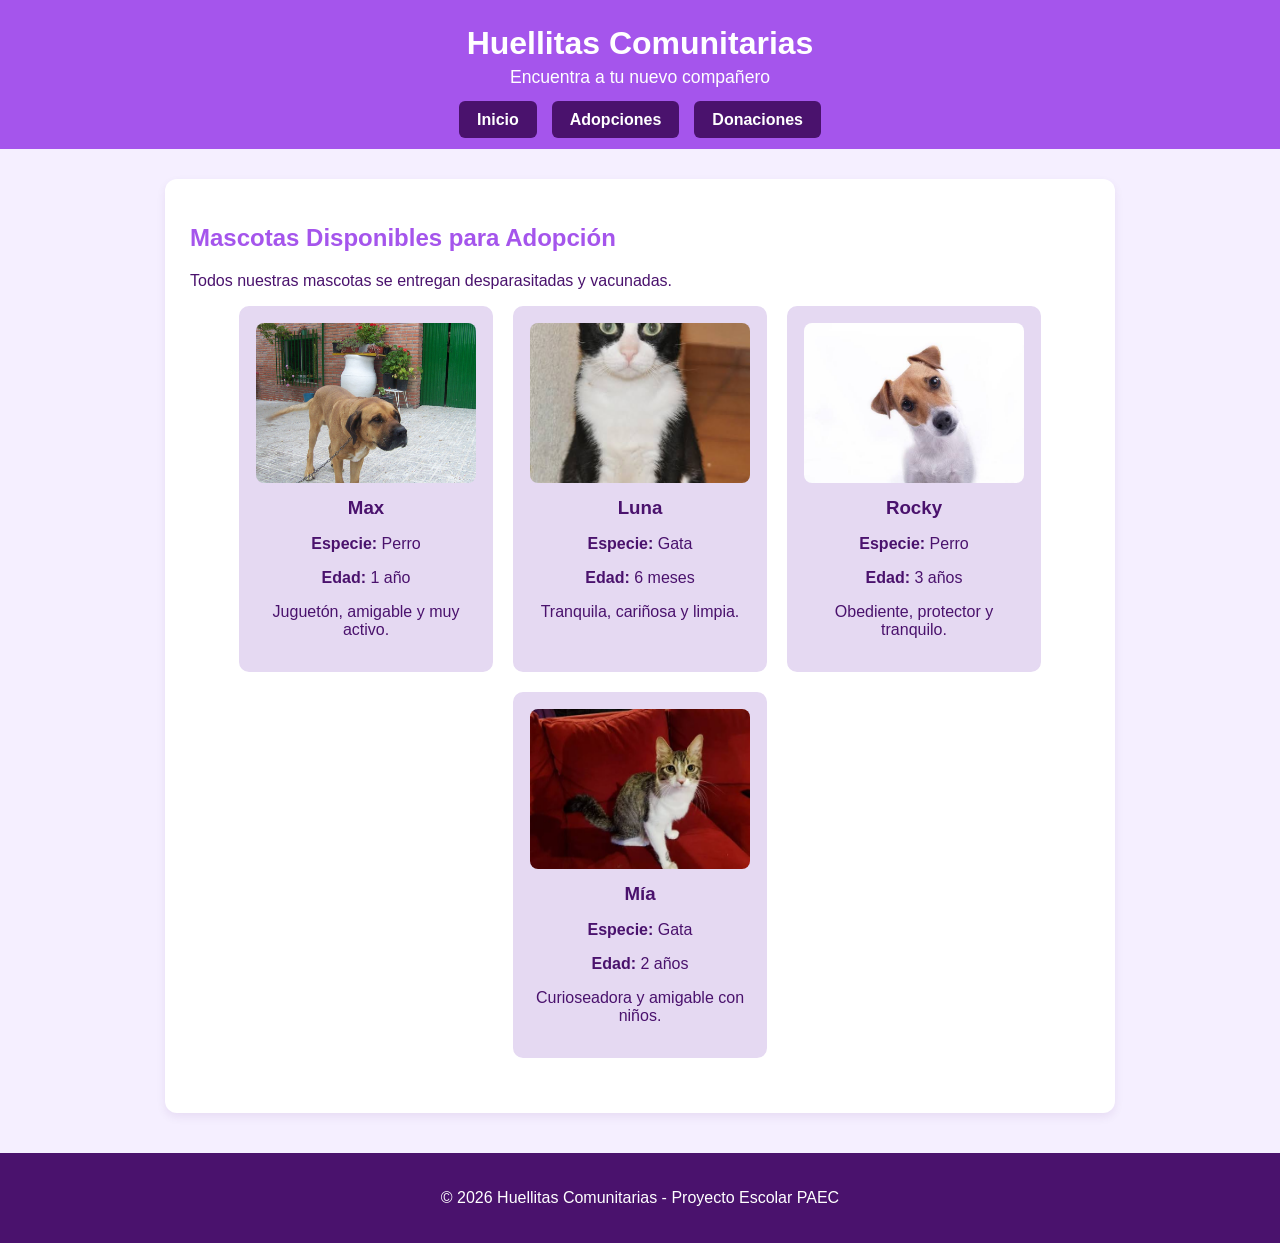
==== adopciones.html @ 8992a39e "Final" ====
<!DOCTYPE html>
<html lang="es">
<head>
    <meta charset="UTF-8">
    <title>Huellitas Comunitarias - Adopciones</title>
    <link rel="stylesheet" href="estilo.css">
</head>
<body>

    <header>
        <h1>Huellitas Comunitarias</h1>
        <p>Encuentra a tu nuevo compañero</p>
        <nav>
            <ul>
                <li><a href="index.html">Inicio</a></li>
                <li><a href="adopciones.html">Adopciones</a></li>
                <li><a href="donaciones.html">Donaciones</a></li>
            </ul>
        </nav>
    </header>

    <main>
        <section>
            <h2>Mascotas Disponibles para Adopción</h2>
            <p>Todos nuestras mascotas se entregan desparasitadas y vacunadas.</p>

            <div class="galeria">
                <article class="tarjeta">
                    <img src="img/perro1.jpg" alt="Perro Max">
                    <h3>Max</h3>
                    <p><strong>Especie:</strong> Perro</p>
                    <p><strong>Edad:</strong> 1 año</p>
                    <p>Juguetón, amigable y muy activo.</p>
                </article>

                <article class="tarjeta">
                    <img src="img/gato1.jpg" alt="Gata Luna">
                    <h3>Luna</h3>
                    <p><strong>Especie:</strong> Gata</p>
                    <p><strong>Edad:</strong> 6 meses</p>
                    <p>Tranquila, cariñosa y limpia.</p>
                </article>

                <article class="tarjeta">
                    <img src="img/perro2.jpg" alt="Perro Rocky">
                    <h3>Rocky</h3>
                    <p><strong>Especie:</strong> Perro</p>
                    <p><strong>Edad:</strong> 3 años</p>
                    <p>Obediente, protector y tranquilo.</p>
                </article>

                <article class="tarjeta">
                    <img src="img/gato2.jpg" alt="Gata Mía">
                    <h3>Mía</h3>
                    <p><strong>Especie:</strong> Gata</p>
                    <p><strong>Edad:</strong> 2 años</p>
                    <p>Curioseadora y amigable con niños.</p>
                </article>
            </div>
        </section>
    </main>

    <footer>
        <p>&copy; 2026 Huellitas Comunitarias - Proyecto Escolar PAEC</p>
    </footer>

</body>
</html>
---- estilo.css ----
body {
    font-family: Arial, sans-serif;
    margin: 0;
    padding: 0;
    background-color: #F5EFFF; 
    color: #4A126D;           
}

header {
    background-color: #A555EC; 
    color: white;
    text-align: center;
    padding: 25px 0 15px 0;
}

header h1 {
    margin: 0;
    color: white; 
}

header p {
    margin-top: 5px;
    font-size: 1.1em;
}

nav ul {
    list-style: none;
    padding: 0;
    margin: 15px 0 0 0;
    display: flex;
    justify-content: center;
    gap: 15px;
}

nav a {
    color: white;
    text-decoration: none;
    font-weight: bold;
    padding: 10px 18px;
    background-color: #4A126D; 
    border-radius: 6px;
    transition: background-color 0.3s;
}

nav a:hover {
    background-color: #E5D9F2; 
    color: #4A126D;
}

main {
    max-width: 900px;
    margin: 30px auto;
    padding: 25px;
    background-color: white;
    border-radius: 12px;
    box-shadow: 0 4px 10px rgba(74, 18, 109, 0.08);
}

section {
    margin-bottom: 30px;
}

h1, h2, h3 {
    color: #A555EC; 
}

.galeria {
    display: flex;
    flex-wrap: wrap;
    gap: 20px;
    justify-content: center;
}

.tarjeta {
    border: 2px solid #E5D9F2;
    border-radius: 10px;
    padding: 15px;
    width: 220px;
    text-align: center;
    background-color: #E5D9F2; 
}

.tarjeta img {
    width: 100%;
    height: 160px;
    object-fit: cover;
    border-radius: 8px;
}

.tarjeta h3 {
    margin: 10px 0 5px 0;
    color: #4A126D;
}

ul {
    line-height: 1.8;
}

footer {
    text-align: center;
    padding: 20px;
    background-color: #4A126D;
    color: white;
    margin-top: 40px;
}
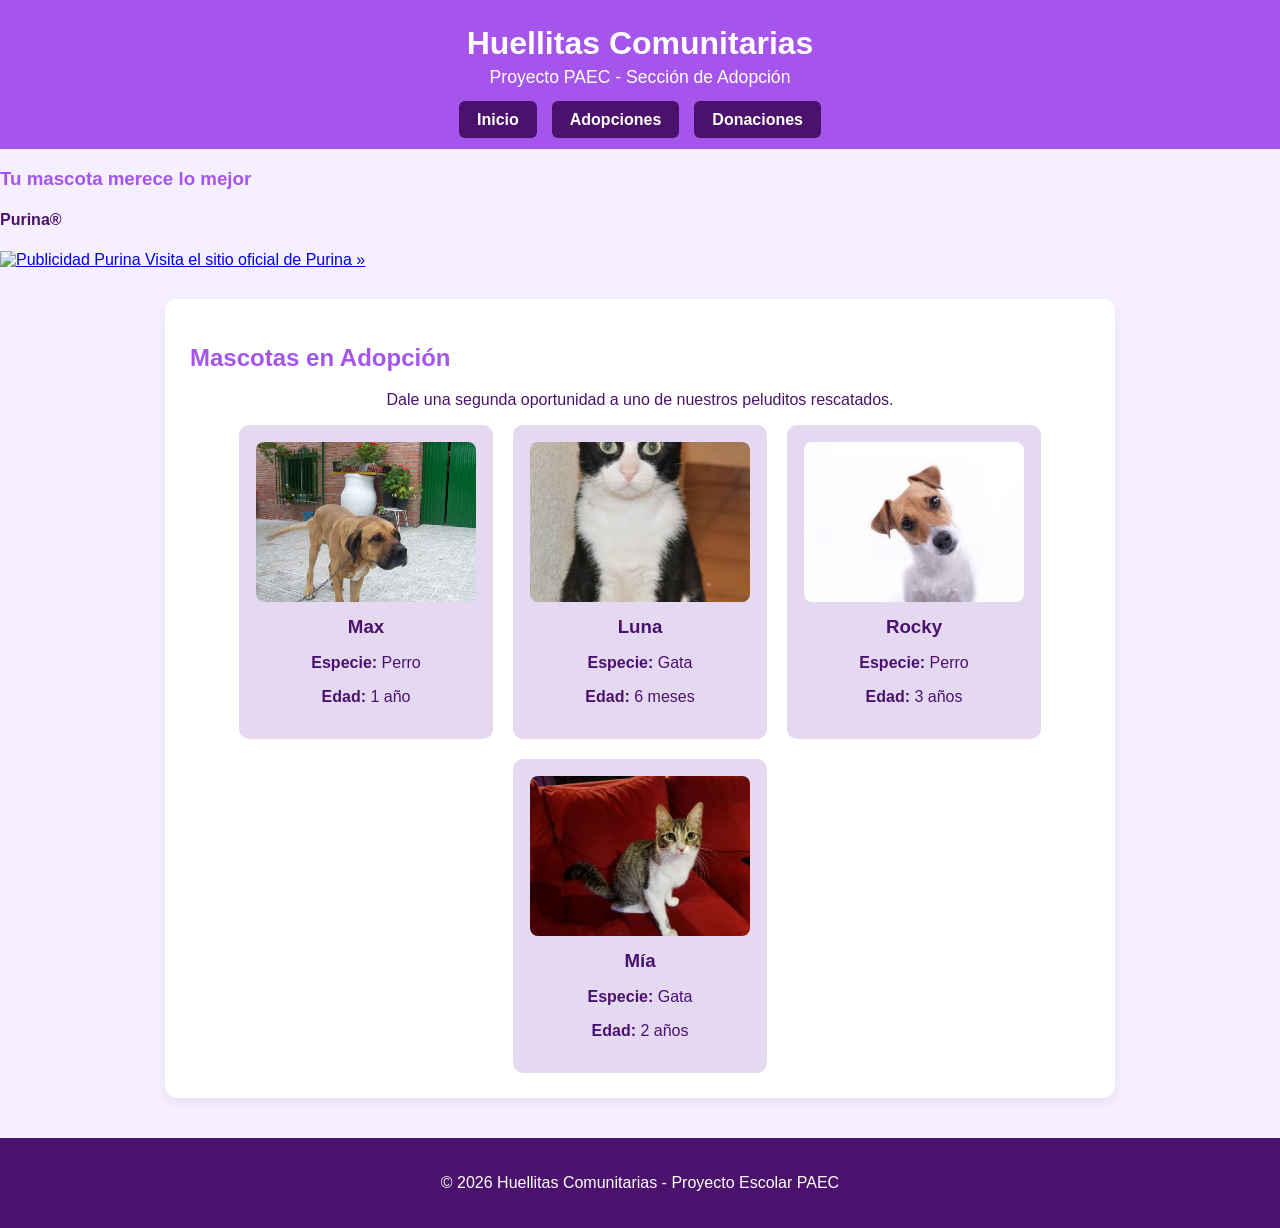
==== commit cbdf5f6f: "Cambios 2 Updated the layout and structure of the adopciones.html file, including new header informa" ====
--- a/adopciones.html
+++ b/adopciones.html
@@ -8,61 +8,74 @@
 <body>
 
     <header>
-        <h1>Huellitas Comunitarias</h1>
-        <p>Encuentra a tu nuevo compañero</p>
-        <nav>
-            <ul>
-                <li><a href="index.html">Inicio</a></li>
-                <li><a href="adopciones.html">Adopciones</a></li>
-                <li><a href="donaciones.html">Donaciones</a></li>
-            </ul>
-        </nav>
+        <div class="header-info">
+            <h1>Huellitas Comunitarias</h1>
+            <p>Proyecto PAEC - Sección de Adopción</p>
+            <nav>
+                <ul>
+                    <li><a href="index.html">Inicio</a></li>
+                    <li><a href="adopciones.html" class="activo">Adopciones</a></li>
+                    <li><a href="donaciones.html">Donaciones</a></li>
+                </ul>
+            </nav>
+        </div>
     </header>
 
-    <main>
-        <section>
-            <h2>Mascotas Disponibles para Adopción</h2>
-            <p>Todos nuestras mascotas se entregan desparasitadas y vacunadas.</p>
+    <div class="contenedor-principal">
+        
+        <aside class="columna-publicidad">
+            <div class="anuncio-box">
+                <h3>Tu mascota merece lo mejor</h3>
+                <h4>Purina®</h4>
+                <a href="https://purina.com.mx/purina" target="_blank">
+                    <img src="img/purina-banner.jpg" alt="Publicidad Purina">
+                </a>
+                <a href="https://purina.com.mx/purina" target="_blank" class="link-publicidad">
+                    Visita el sitio oficial de Purina &raquo;
+                </a>
+            </div>
+        </aside>
+
+        <main class="columna-contenido">
+            <h2>Mascotas en Adopción</h2>
+            <p style="text-align: center;">Dale una segunda oportunidad a uno de nuestros peluditos rescatados.</p>
 
             <div class="galeria">
                 <article class="tarjeta">
-                    <img src="img/perro1.jpg" alt="Perro Max">
+                    <img src="img/perro1.jpg" alt="Max">
                     <h3>Max</h3>
                     <p><strong>Especie:</strong> Perro</p>
                     <p><strong>Edad:</strong> 1 año</p>
-                    <p>Juguetón, amigable y muy activo.</p>
                 </article>
 
                 <article class="tarjeta">
-                    <img src="img/gato1.jpg" alt="Gata Luna">
+                    <img src="img/gato1.jpg" alt="Luna">
                     <h3>Luna</h3>
                     <p><strong>Especie:</strong> Gata</p>
                     <p><strong>Edad:</strong> 6 meses</p>
-                    <p>Tranquila, cariñosa y limpia.</p>
                 </article>
 
                 <article class="tarjeta">
-                    <img src="img/perro2.jpg" alt="Perro Rocky">
+                    <img src="img/perro2.jpg" alt="Rocky">
                     <h3>Rocky</h3>
                     <p><strong>Especie:</strong> Perro</p>
                     <p><strong>Edad:</strong> 3 años</p>
-                    <p>Obediente, protector y tranquilo.</p>
                 </article>
 
                 <article class="tarjeta">
-                    <img src="img/gato2.jpg" alt="Gata Mía">
+                    <img src="img/gato2.jpg" alt="Mía">
                     <h3>Mía</h3>
                     <p><strong>Especie:</strong> Gata</p>
                     <p><strong>Edad:</strong> 2 años</p>
-                    <p>Curioseadora y amigable con niños.</p>
                 </article>
             </div>
-        </section>
-    </main>
+        </main>
+
+    </div>
 
     <footer>
         <p>&copy; 2026 Huellitas Comunitarias - Proyecto Escolar PAEC</p>
     </footer>
 
 </body>
-</html>+</html>
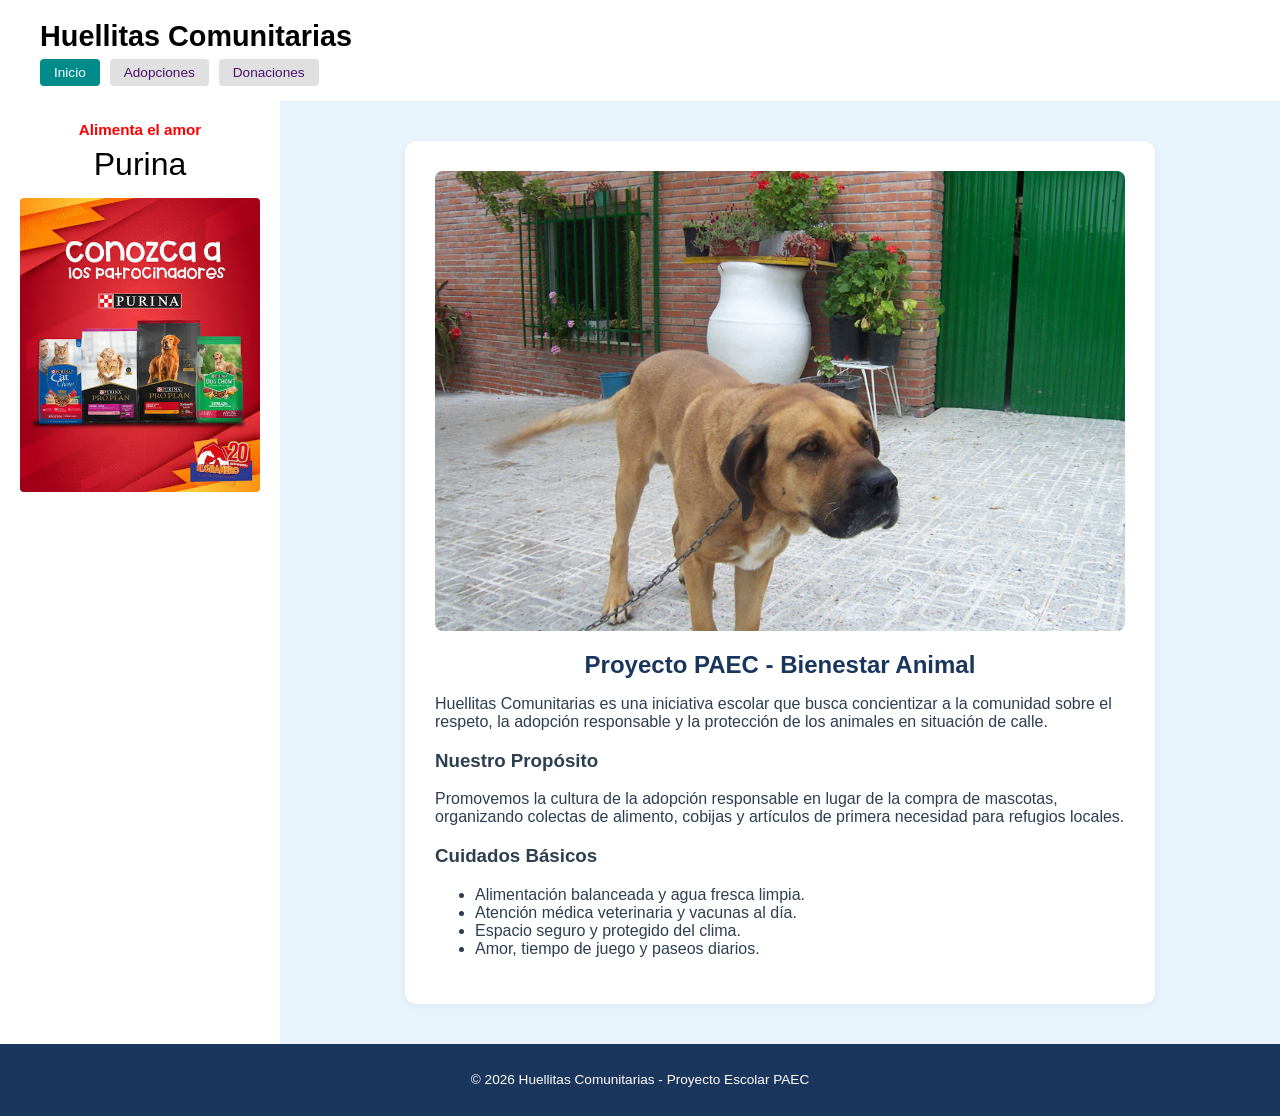
==== commit 3e44c16a: "Cambios 3.0 The content of the adopciones.html file has been replaced with new HTML structure and co" ====
--- a/adopciones.html
+++ b/adopciones.html
@@ -2,72 +2,54 @@
 <html lang="es">
 <head>
     <meta charset="UTF-8">
-    <title>Huellitas Comunitarias - Adopciones</title>
+    <title>Huellitas Comunitarias - Inicio</title>
     <link rel="stylesheet" href="estilo.css">
 </head>
 <body>
 
     <header>
-        <div class="header-info">
-            <h1>Huellitas Comunitarias</h1>
-            <p>Proyecto PAEC - Sección de Adopción</p>
-            <nav>
-                <ul>
-                    <li><a href="index.html">Inicio</a></li>
-                    <li><a href="adopciones.html" class="activo">Adopciones</a></li>
-                    <li><a href="donaciones.html">Donaciones</a></li>
-                </ul>
-            </nav>
-        </div>
+        <h1>Huellitas Comunitarias</h1>
+        <nav>
+            <ul>
+                <li><a href="index.html" class="activo">Inicio</a></li>
+                <li><a href="adopciones.html">Adopciones</a></li>
+                <li><a href="donaciones.html">Donaciones</a></li>
+            </ul>
+        </nav>
     </header>
 
     <div class="contenedor-principal">
         
         <aside class="columna-publicidad">
-            <div class="anuncio-box">
-                <h3>Tu mascota merece lo mejor</h3>
-                <h4>Purina®</h4>
-                <a href="https://purina.com.mx/purina" target="_blank">
-                    <img src="img/purina-banner.jpg" alt="Publicidad Purina">
-                </a>
-                <a href="https://purina.com.mx/purina" target="_blank" class="link-publicidad">
-                    Visita el sitio oficial de Purina &raquo;
-                </a>
-            </div>
+            <div class="anuncio-slogan">Alimenta el amor</div>
+            <div class="anuncio-marca">Purina</div>
+            <a href="https://purina.com.mx/purina" target="_blank">
+                <img src="img/purina-banner.jpg" alt="Publicidad Purina" class="anuncio-img">
+            </a>
         </aside>
 
         <main class="columna-contenido">
-            <h2>Mascotas en Adopción</h2>
-            <p style="text-align: center;">Dale una segunda oportunidad a uno de nuestros peluditos rescatados.</p>
+            <div class="tarjeta-blanca">
+                <img src="img/perro1.jpg" alt="Bienestar Animal" class="imagen-centro">
+                
+                <h2 class="titulo-seccion">Proyecto PAEC - Bienestar Animal</h2>
+                
+                <p>
+                    Huellitas Comunitarias es una iniciativa escolar que busca concientizar a la comunidad sobre el respeto, la adopción responsable y la protección de los animales en situación de calle.
+                </p>
 
-            <div class="galeria">
-                <article class="tarjeta">
-                    <img src="img/perro1.jpg" alt="Max">
-                    <h3>Max</h3>
-                    <p><strong>Especie:</strong> Perro</p>
-                    <p><strong>Edad:</strong> 1 año</p>
-                </article>
+                <h3>Nuestro Propósito</h3>
+                <p>
+                    Promovemos la cultura de la adopción responsable en lugar de la compra de mascotas, organizando colectas de alimento, cobijas y artículos de primera necesidad para refugios locales.
+                </p>
 
-                <article class="tarjeta">
-                    <img src="img/gato1.jpg" alt="Luna">
-                    <h3>Luna</h3>
-                    <p><strong>Especie:</strong> Gata</p>
-                    <p><strong>Edad:</strong> 6 meses</p>
-                </article>
-
-                <article class="tarjeta">
-                    <img src="img/perro2.jpg" alt="Rocky">
-                    <h3>Rocky</h3>
-                    <p><strong>Especie:</strong> Perro</p>
-                    <p><strong>Edad:</strong> 3 años</p>
-                </article>
-
-                <article class="tarjeta">
-                    <img src="img/gato2.jpg" alt="Mía">
-                    <h3>Mía</h3>
-                    <p><strong>Especie:</strong> Gata</p>
-                    <p><strong>Edad:</strong> 2 años</p>
-                </article>
+                <h3>Cuidados Básicos</h3>
+                <ul>
+                    <li>Alimentación balanceada y agua fresca limpia.</li>
+                    <li>Atención médica veterinaria y vacunas al día.</li>
+                    <li>Espacio seguro y protegido del clima.</li>
+                    <li>Amor, tiempo de juego y paseos diarios.</li>
+                </ul>
             </div>
         </main>
 
--- a/estilo.css
+++ b/estilo.css
@@ -2,104 +2,142 @@
     font-family: Arial, sans-serif;
     margin: 0;
     padding: 0;
-    background-color: #F5EFFF; 
-    color: #4A126D;           
+    background-color: #ffffff;
+    color: #2c3e50;
+    display: flex;
+    flex-direction: column;
+    min-height: 100vh;
 }
 
 header {
-    background-color: #A555EC; 
-    color: white;
-    text-align: center;
-    padding: 25px 0 15px 0;
+    padding: 20px 40px;
+    background-color: #ffffff;
 }
 
 header h1 {
-    margin: 0;
-    color: white; 
-}
-
-header p {
-    margin-top: 5px;
-    font-size: 1.1em;
+    margin: 0 0 10px 0;
+    font-size: 1.8rem;
+    color: #000000;
 }
 
 nav ul {
     list-style: none;
     padding: 0;
-    margin: 15px 0 0 0;
+    margin: 0;
     display: flex;
-    justify-content: center;
-    gap: 15px;
+    gap: 10px;
 }
 
 nav a {
-    color: white;
     text-decoration: none;
-    font-weight: bold;
-    padding: 10px 18px;
-    background-color: #4A126D; 
-    border-radius: 6px;
-    transition: background-color 0.3s;
+    font-size: 0.85rem;
+    padding: 6px 14px;
+    border-radius: 4px;
+    background-color: #e0e0e0;
+    color: #4a126d;
 }
 
-nav a:hover {
-    background-color: #E5D9F2; 
-    color: #4A126D;
+nav a.activo {
+    background-color: #008b8b;
+    color: #ffffff;
 }
 
-main {
-    max-width: 900px;
-    margin: 30px auto;
-    padding: 25px;
-    background-color: white;
-    border-radius: 12px;
-    box-shadow: 0 4px 10px rgba(74, 18, 109, 0.08);
+.contenedor-principal {
+    display: flex;
+    flex: 1;
 }
 
-section {
-    margin-bottom: 30px;
+.columna-publicidad {
+    width: 280px;
+    padding: 20px;
+    box-sizing: border-box;
+    text-align: center;
 }
 
-h1, h2, h3 {
-    color: #A555EC; 
+.anuncio-slogan {
+    color: #ff0000;
+    font-weight: bold;
+    font-size: 0.95rem;
+    margin-bottom: 8px;
+}
+
+.anuncio-marca {
+    font-family: 'Brush Script MT', cursive, sans-serif;
+    font-size: 2rem;
+    margin: 0 0 15px 0;
+    color: #000000;
+}
+
+.anuncio-img {
+    width: 100%;
+    max-width: 240px;
+    border-radius: 4px;
+}
+
+.columna-contenido {
+    flex-grow: 1;
+    background-color: #e8f4fc;
+    padding: 40px;
+    box-sizing: border-box;
+    display: flex;
+    justify-content: center;
+    align-items: flex-start;
+}
+
+.tarjeta-blanca {
+    background-color: #ffffff;
+    width: 100%;
+    max-width: 750px;
+    border-radius: 12px;
+    padding: 30px;
+    box-shadow: 0 2px 8px rgba(0,0,0,0.05);
+    box-sizing: border-box;
+}
+
+.imagen-centro {
+    display: block;
+    margin: 0 auto 20px auto;
+    max-width: 100%;
+    height: auto;
+    border-radius: 8px;
+}
+
+.titulo-seccion {
+    text-align: center;
+    color: #1a365d;
+    font-size: 1.5rem;
+    margin-bottom: 15px;
 }
 
 .galeria {
     display: flex;
     flex-wrap: wrap;
-    gap: 20px;
+    gap: 15px;
     justify-content: center;
+    margin-top: 20px;
 }
 
-.tarjeta {
-    border: 2px solid #E5D9F2;
-    border-radius: 10px;
-    padding: 15px;
-    width: 220px;
+.tarjeta-mascota {
+    border: 1px solid #e2e8f0;
+    border-radius: 8px;
+    padding: 10px;
+    width: 180px;
     text-align: center;
-    background-color: #E5D9F2; 
+    background-color: #f7fafc;
 }
 
-.tarjeta img {
+.tarjeta-mascota img {
     width: 100%;
-    height: 160px;
+    height: 130px;
     object-fit: cover;
-    border-radius: 8px;
-}
-
-.tarjeta h3 {
-    margin: 10px 0 5px 0;
-    color: #4A126D;
-}
-
-ul {
-    line-height: 1.8;
+    border-radius: 6px;
 }
 
 footer {
     text-align: center;
-    padding: 20px;
-    background-color: #4A126D;
-    color: white;
-    margin-top: 40px;
-}+    padding: 15px;
+    background-color: #1a365d;
+    color: #ffffff;
+    font-size: 0.85rem;
+    margin-top: auto;
+}
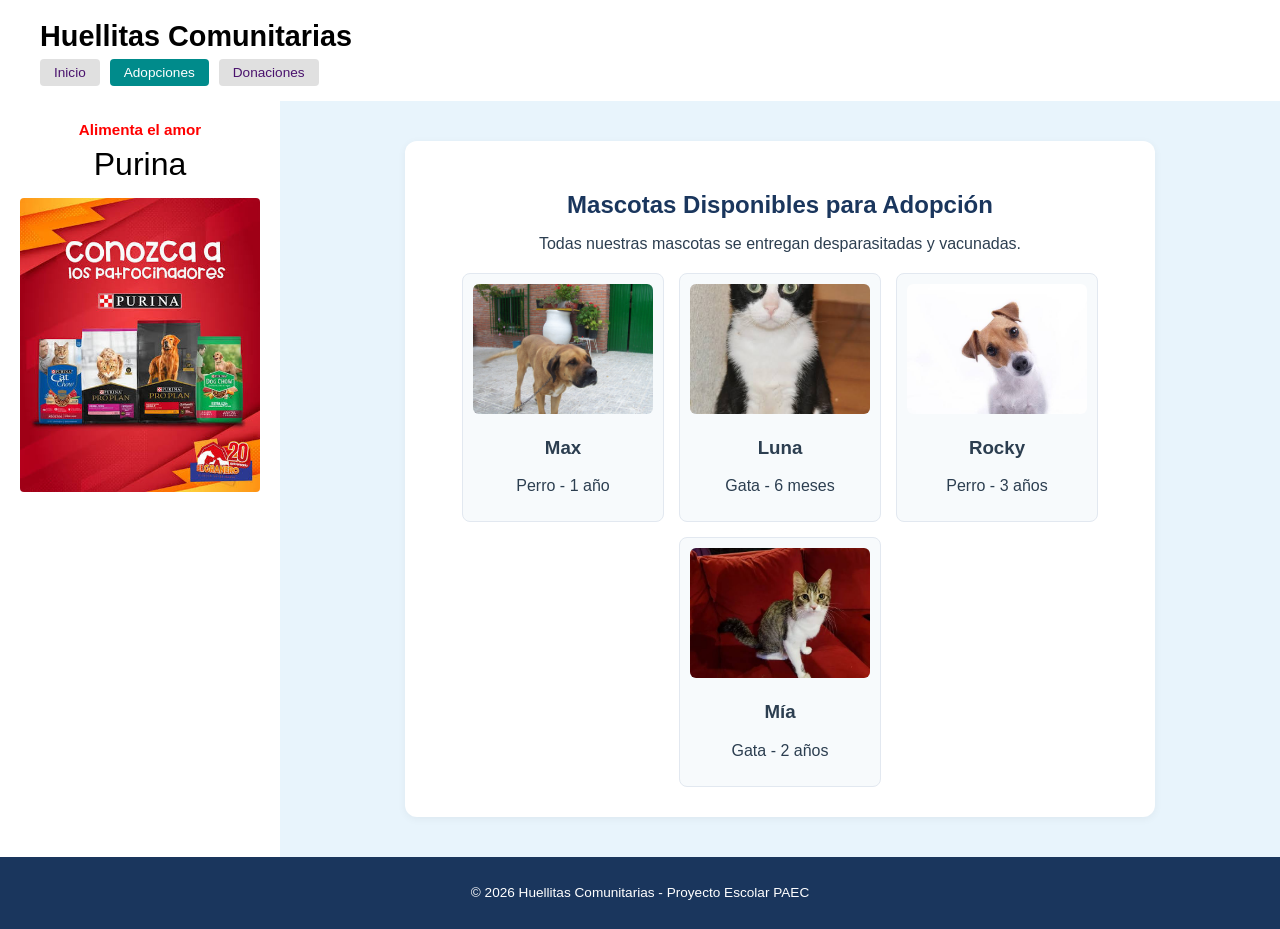
==== commit 8490d50c: "Cambios 3.1" ====
--- a/adopciones.html
+++ b/adopciones.html
@@ -2,7 +2,7 @@
 <html lang="es">
 <head>
     <meta charset="UTF-8">
-    <title>Huellitas Comunitarias - Inicio</title>
+    <title>Huellitas Comunitarias - Adopciones</title>
     <link rel="stylesheet" href="estilo.css">
 </head>
 <body>
@@ -11,8 +11,8 @@
         <h1>Huellitas Comunitarias</h1>
         <nav>
             <ul>
-                <li><a href="index.html" class="activo">Inicio</a></li>
-                <li><a href="adopciones.html">Adopciones</a></li>
+                <li><a href="index.html">Inicio</a></li>
+                <li><a href="adopciones.html" class="activo">Adopciones</a></li>
                 <li><a href="donaciones.html">Donaciones</a></li>
             </ul>
         </nav>
@@ -30,26 +30,34 @@
 
         <main class="columna-contenido">
             <div class="tarjeta-blanca">
-                <img src="img/perro1.jpg" alt="Bienestar Animal" class="imagen-centro">
-                
-                <h2 class="titulo-seccion">Proyecto PAEC - Bienestar Animal</h2>
-                
-                <p>
-                    Huellitas Comunitarias es una iniciativa escolar que busca concientizar a la comunidad sobre el respeto, la adopción responsable y la protección de los animales en situación de calle.
-                </p>
+                <h2 class="titulo-seccion">Mascotas Disponibles para Adopción</h2>
+                <p style="text-align: center;">Todas nuestras mascotas se entregan desparasitadas y vacunadas.</p>
 
-                <h3>Nuestro Propósito</h3>
-                <p>
-                    Promovemos la cultura de la adopción responsable en lugar de la compra de mascotas, organizando colectas de alimento, cobijas y artículos de primera necesidad para refugios locales.
-                </p>
+                <div class="galeria">
+                    <article class="tarjeta-mascota">
+                        <img src="img/perro1.jpg" alt="Max">
+                        <h3>Max</h3>
+                        <p>Perro - 1 año</p>
+                    </article>
 
-                <h3>Cuidados Básicos</h3>
-                <ul>
-                    <li>Alimentación balanceada y agua fresca limpia.</li>
-                    <li>Atención médica veterinaria y vacunas al día.</li>
-                    <li>Espacio seguro y protegido del clima.</li>
-                    <li>Amor, tiempo de juego y paseos diarios.</li>
-                </ul>
+                    <article class="tarjeta-mascota">
+                        <img src="img/gato1.jpg" alt="Luna">
+                        <h3>Luna</h3>
+                        <p>Gata - 6 meses</p>
+                    </article>
+
+                    <article class="tarjeta-mascota">
+                        <img src="img/perro2.jpg" alt="Rocky">
+                        <h3>Rocky</h3>
+                        <p>Perro - 3 años</p>
+                    </article>
+
+                    <article class="tarjeta-mascota">
+                        <img src="img/gato2.jpg" alt="Mía">
+                        <h3>Mía</h3>
+                        <p>Gata - 2 años</p>
+                    </article>
+                </div>
             </div>
         </main>
 
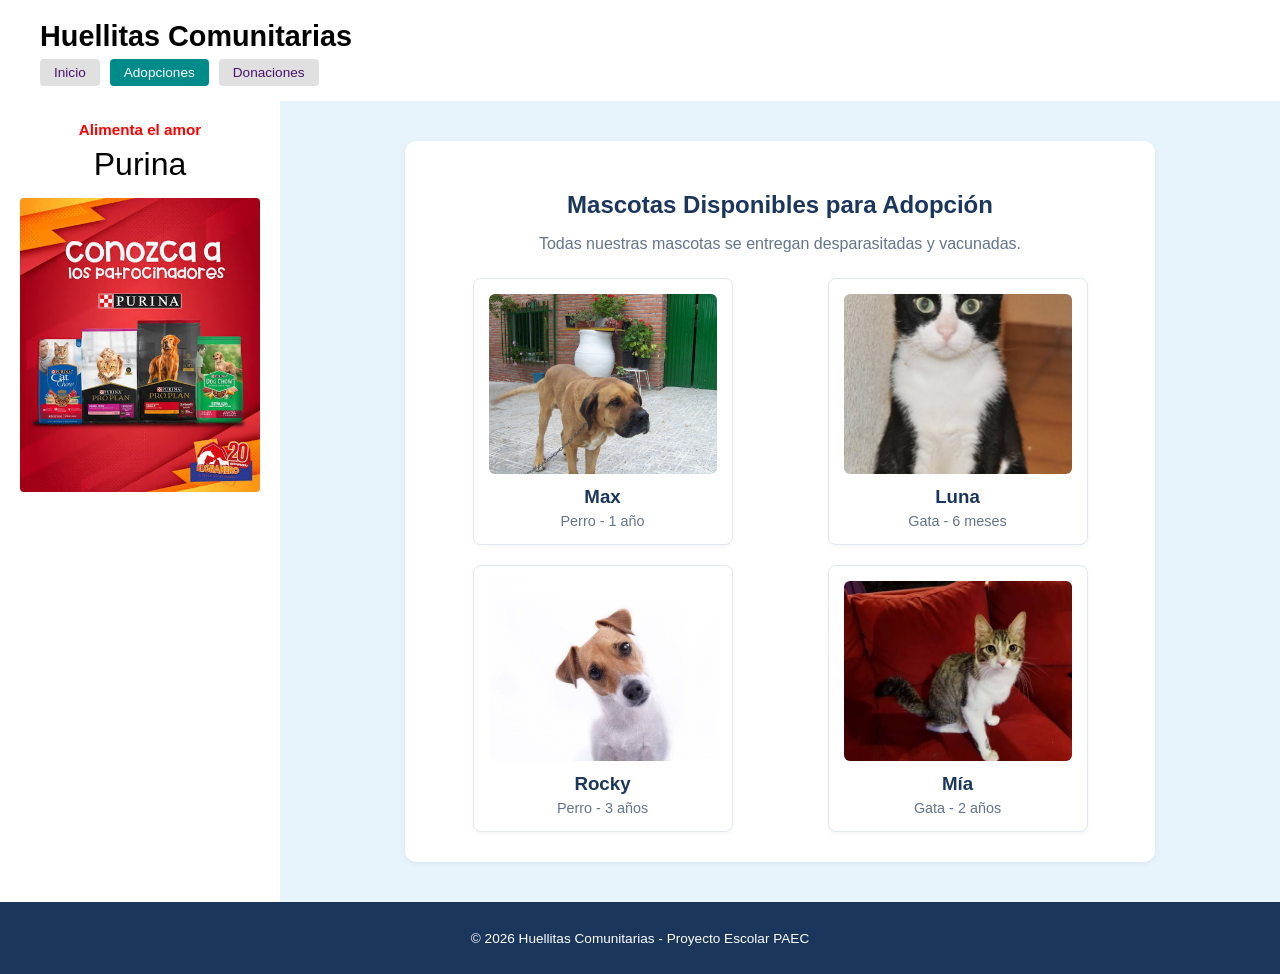
==== commit d51f6cff: "Cambios 3.2 Updated the style of the adoption page and corrected the text color for better visibilit" ====
--- a/adopciones.html
+++ b/adopciones.html
@@ -31,7 +31,7 @@
         <main class="columna-contenido">
             <div class="tarjeta-blanca">
                 <h2 class="titulo-seccion">Mascotas Disponibles para Adopción</h2>
-                <p style="text-align: center;">Todas nuestras mascotas se entregan desparasitadas y vacunadas.</p>
+                <p style="text-align: center; color: #64748b;">Todas nuestras mascotas se entregan desparasitadas y vacunadas.</p>
 
                 <div class="galeria">
                     <article class="tarjeta-mascota">
--- a/estilo.css
+++ b/estilo.css
@@ -110,27 +110,42 @@
 }
 
 .galeria {
-    display: flex;
-    flex-wrap: wrap;
-    gap: 15px;
-    justify-content: center;
-    margin-top: 20px;
+    display: grid;
+    grid-template-columns: repeat(2, 1fr);
+    gap: 20px;
+    justify-items: center;
+    margin-top: 25px;
 }
 
 .tarjeta-mascota {
     border: 1px solid #e2e8f0;
     border-radius: 8px;
-    padding: 10px;
-    width: 180px;
+    padding: 15px;
+    width: 100%;
+    max-width: 260px;
     text-align: center;
-    background-color: #f7fafc;
+    background-color: #ffffff;
+    box-shadow: 0 2px 4px rgba(0,0,0,0.04);
+    box-sizing: border-box;
 }
 
 .tarjeta-mascota img {
     width: 100%;
-    height: 130px;
+    height: 180px;
     object-fit: cover;
     border-radius: 6px;
+    display: block;
+}
+
+.tarjeta-mascota h3 {
+    margin: 12px 0 5px 0;
+    color: #1a365d;
+}
+
+.tarjeta-mascota p {
+    margin: 0;
+    color: #64748b;
+    font-size: 0.9rem;
 }
 
 footer {
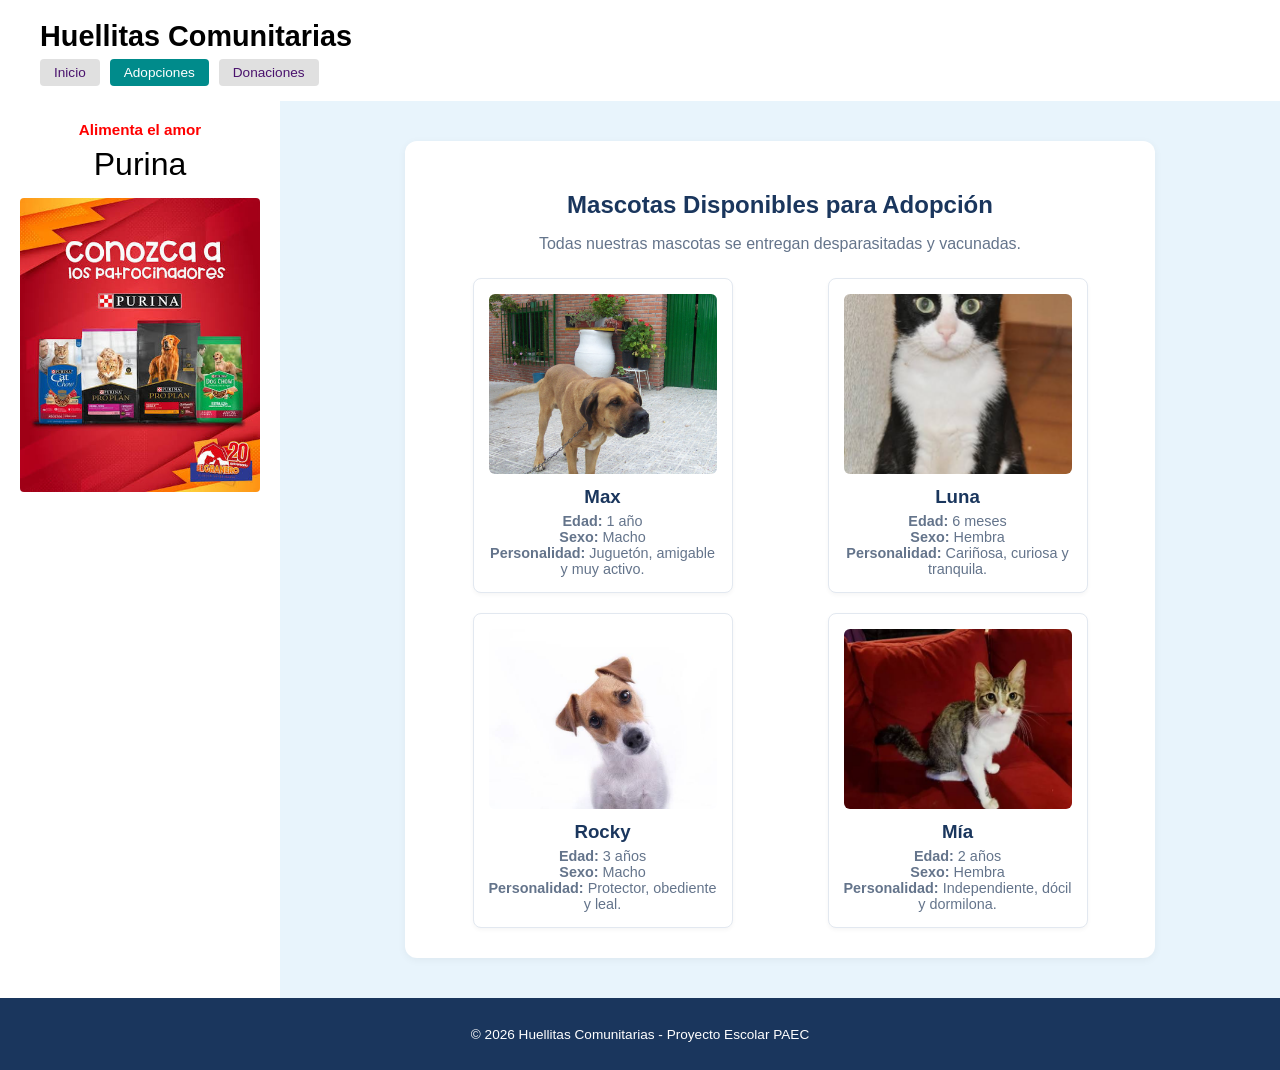
==== commit 815de257: "Cambios 3.3" ====
--- a/adopciones.html
+++ b/adopciones.html
@@ -37,25 +37,33 @@
                     <article class="tarjeta-mascota">
                         <img src="img/perro1.jpg" alt="Max">
                         <h3>Max</h3>
-                        <p>Perro - 1 año</p>
+                        <p><strong>Edad:</strong> 1 año</p>
+                        <p><strong>Sexo:</strong> Macho</p>
+                        <p><strong>Personalidad:</strong> Juguetón, amigable y muy activo.</p>
                     </article>
 
                     <article class="tarjeta-mascota">
                         <img src="img/gato1.jpg" alt="Luna">
                         <h3>Luna</h3>
-                        <p>Gata - 6 meses</p>
+                        <p><strong>Edad:</strong> 6 meses</p>
+                        <p><strong>Sexo:</strong> Hembra</p>
+                        <p><strong>Personalidad:</strong> Cariñosa, curiosa y tranquila.</p>
                     </article>
 
                     <article class="tarjeta-mascota">
                         <img src="img/perro2.jpg" alt="Rocky">
                         <h3>Rocky</h3>
-                        <p>Perro - 3 años</p>
+                        <p><strong>Edad:</strong> 3 años</p>
+                        <p><strong>Sexo:</strong> Macho</p>
+                        <p><strong>Personalidad:</strong> Protector, obediente y leal.</p>
                     </article>
 
                     <article class="tarjeta-mascota">
                         <img src="img/gato2.jpg" alt="Mía">
                         <h3>Mía</h3>
-                        <p>Gata - 2 años</p>
+                        <p><strong>Edad:</strong> 2 años</p>
+                        <p><strong>Sexo:</strong> Hembra</p>
+                        <p><strong>Personalidad:</strong> Independiente, dócil y dormilona.</p>
                     </article>
                 </div>
             </div>
